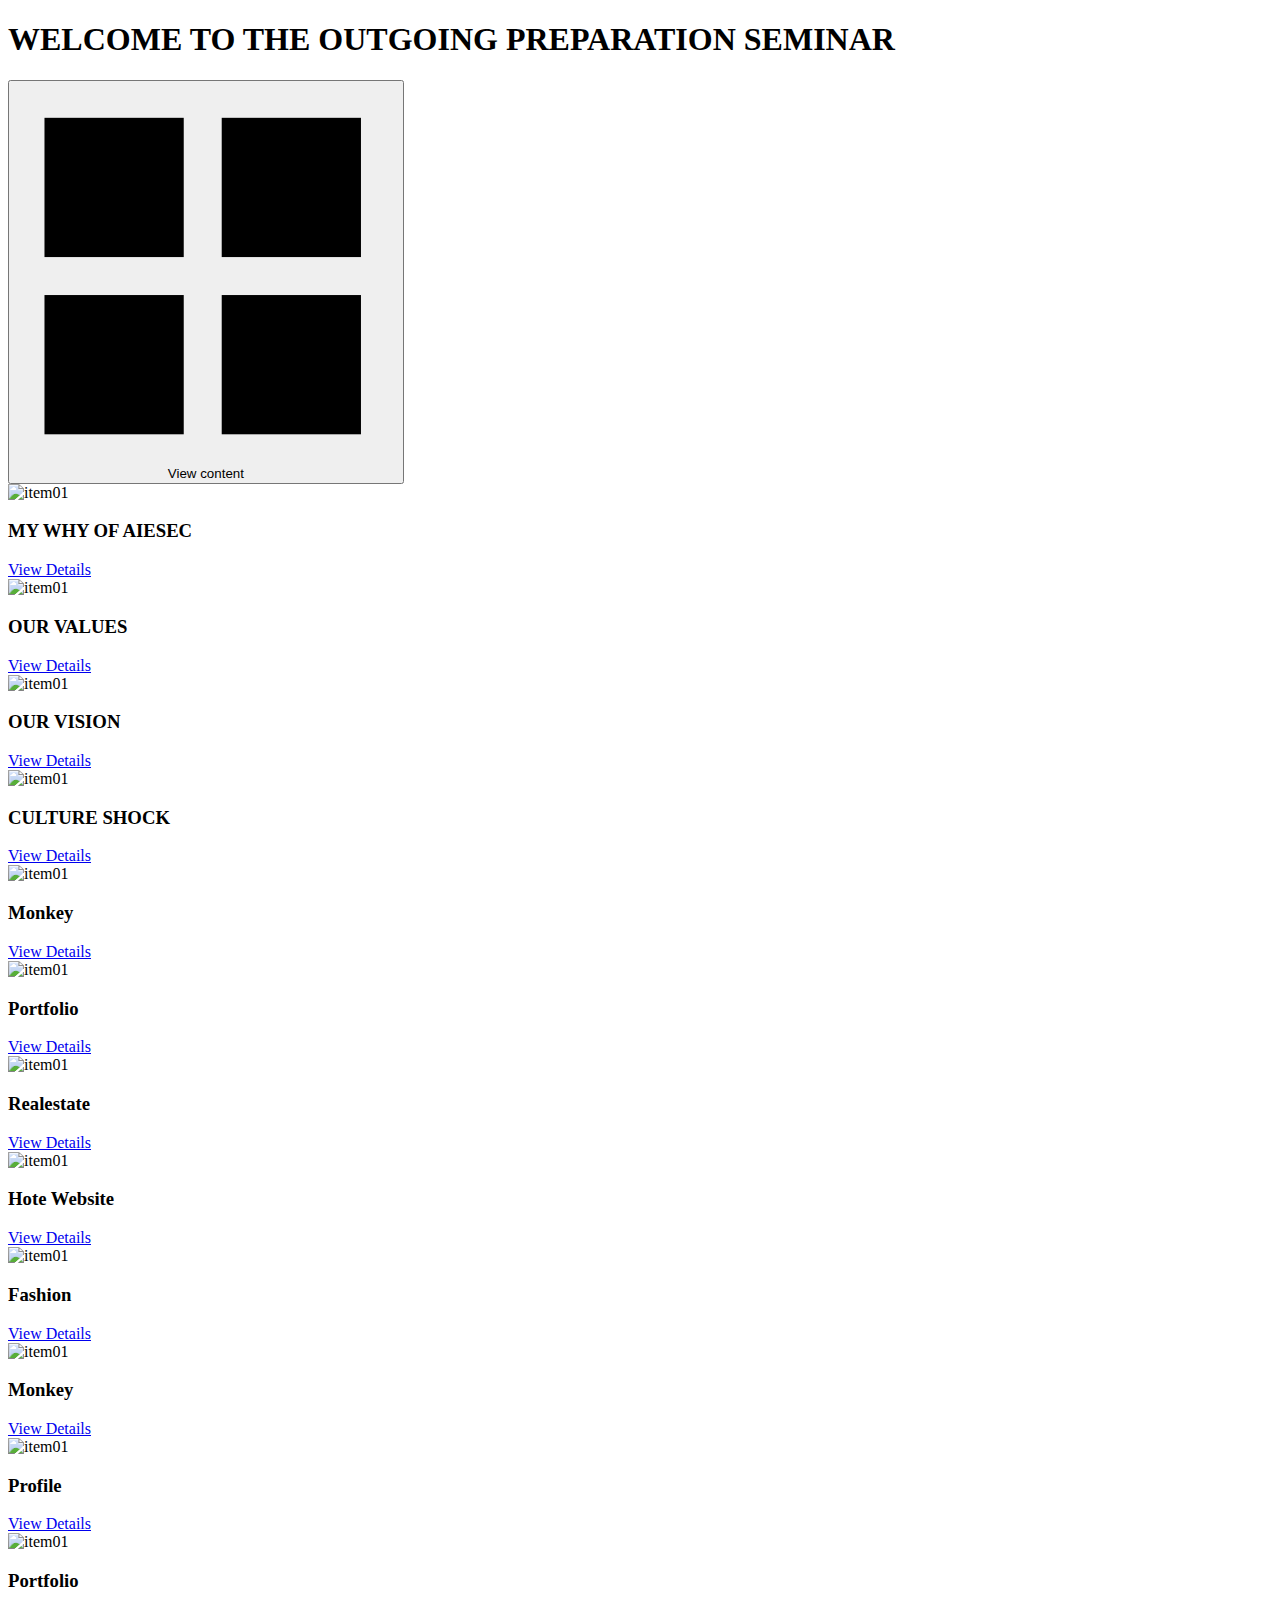
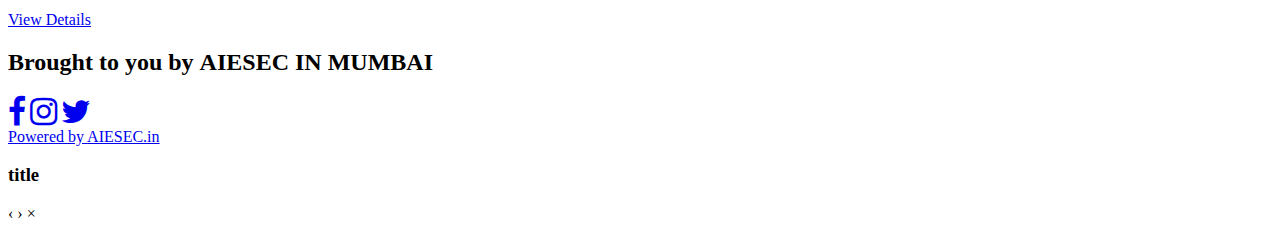
==== OPS/index.html @ 39e006db "lol" ====
<!DOCTYPE html>
<html lang="en">
<head>
<meta charset="UTF-8" />
<meta http-equiv="Content-Type" content="text/html; charset=utf-8" />
<meta name="viewport" content="width=device-width, initial-scale=1, maximum-scale=1, user-scalable=no">
<title>Outgoing Preparation Seminar</title>

<!-- Google fonts -->
<link href='http://fonts.googleapis.com/css?family=Roboto:400,300,700' rel='stylesheet' type='text/css'>


<!-- font awesome -->
<link href="http://maxcdn.bootstrapcdn.com/font-awesome/4.2.0/css/font-awesome.min.css" rel="stylesheet">

<!-- bootstrap -->
<link rel="stylesheet" href="assets/bootstrap/css/bootstrap.min.css" />

<!-- animate.css -->
<link rel="stylesheet" href="assets/animate/animate.css" />


<!-- gallery -->
<link rel="stylesheet" href="assets/gallery/blueimp-gallery.min.css">

<!-- favicon -->
<link rel="shortcut icon" href="images/favicon.png" type="image/x-icon">
<link rel="icon" href="images/favicon.png" type="image/x-icon">

<link rel="stylesheet" type="text/css" href="assets/slidingheader/layout-simple.css" />



<link rel="stylesheet" href="assets/style.css">

</head>

<body id="home">
		<div id="container">
			<header class="intro">
				<div class="intro__content">
					<h1>WELCOME TO THE OUTGOING PREPARATION SEMINAR</h1>



						<button class="trigger">
							<svg width="100%" height="100%" viewBox="0 0 60 60" preserveAspectRatio="none">
								<g class="icon icon--grid">
									<rect x="32.5" y="5.5" width="22" height="22"/>
									<rect x="4.5" y="5.5" width="22" height="22"/>
									<rect x="32.5" y="33.5" width="22" height="22"/>
									<rect x="4.5" y="33.5" width="22" height="22"/>
								</g>
								<g class="icon icon--cross">
									<line x1="4.5" y1="55.5" x2="54.953" y2="5.046"/>
									<line x1="54.953" y1="55.5" x2="4.5" y2="5.047"/>
								</g>
							</svg>
							<span>View content</span>
						</button>
				</div><!-- /intro__content -->
			</header><!-- /intro -->

			<section class="items-wrap">
			<div class="container">
				<div class="spacer">
				<div class="row">
					<div class="col-sm-4 fadeInUp wowload">
						<div class="gallery-items">
						<img class="img-responsive" src="images/portfolio/1.jpg" alt="item01"/>
						<div class="caption"><h3>MY WHY OF AIESEC</h3> <a href="images/portfolio/1.jpg" title="MY WHY" class="gallery-image btn btn-default" data-gallery>View Details</a></div>
						</div>
					</div>

					<div class="col-sm-4 fadeInUp wowload">
						<div class="gallery-items">
						<img class="img-responsive" src="images/portfolio/2.jpg" alt="item01"/>
						<div class="caption"><h3>OUR VALUES</h3> <a href="images/portfolio/2.jpg" title="LOST PASSPORT" class="gallery-image btn btn-default" data-gallery>View Details</a></div>
						</div>
					</div>

					<div class="col-sm-4 fadeInUp wowload">
						<div class="gallery-items">
						<img class="img-responsive" src="images/portfolio/3.jpg" alt="item01"/>
						<div class="caption"><h3>OUR VISION</h3> <a href="images/portfolio/3.jpg" title="DONT LIKE MY ACCOMODATION" class="gallery-image btn btn-default" data-gallery>View Details</a></div>
						</div>
					</div>


					<div class="col-sm-4 fadeInUp wowload">
						<div class="gallery-items">
						<img class="img-responsive" src="images/portfolio/5.jpg" alt="item01"/>
						<div class="caption"><h3>CULTURE SHOCK</h3> <a href="images/portfolio/5.jpg" title="Portfolio" class="gallery-image btn btn-default" data-gallery>View Details</a></div>
						</div>
					</div>

					<div class="col-sm-4 fadeInUp wowload">
						<div class="gallery-items">
						<img class="img-responsive" src="images/portfolio/4.jpg" alt="item01"/>
						<div class="caption"><h3>Monkey</h3> <a href="images/portfolio/4.jpg" title="Monkey" class="gallery-image btn btn-default" data-gallery>View Details</a></div>
						</div>
					</div>



					<div class="col-sm-4 fadeInUp wowload">
						<div class="gallery-items">
						<img class="img-responsive" src="images/portfolio/6.jpg" alt="item01"/>
						<div class="caption"><h3>Portfolio</h3> <a href="images/portfolio/6.jpg" title="Portfolio" class="gallery-image btn btn-default" data-gallery>View Details</a></div>
						</div>
					</div>

					<div class="col-sm-4 fadeInUp wowload">
						<div class="gallery-items">
						<img class="img-responsive" src="images/portfolio/7.jpg" alt="item01"/>
						<div class="caption"><h3>Realestate</h3><a href="images/portfolio/7.jpg" title="Realestate" class="gallery-image btn btn-default" data-gallery>View Details</a></div>
						</div>
					</div>

					<div class="col-sm-4 fadeInUp wowload">
						<div class="gallery-items">
						<img class="img-responsive" src="images/portfolio/8.jpg" alt="item01"/>
						<div class="caption"><h3>Hote Website</h3> <a href="images/portfolio/8.jpg" title="Hotel Gallery" class="gallery-image btn btn-default" data-gallery>View Details</a></div>
						</div>
					</div>

					<div class="col-sm-4 fadeInUp wowload">
						<div class="gallery-items">
						<img class="img-responsive" src="images/portfolio/1.jpg" alt="item01"/>
						<div class="caption"><h3>Fashion</h3> <a href="images/portfolio/1.jpg" title="Fashion" class="gallery-image btn btn-default" data-gallery>View Details</a></div>
						</div>
					</div>

					<div class="col-sm-4 fadeInUp wowload">
						<div class="gallery-items">
						<img class="img-responsive" src="images/portfolio/4.jpg" alt="item01"/>
						<div class="caption"><h3>Monkey</h3> <a href="images/portfolio/4.jpg" title="Monkey" class="gallery-image btn btn-default" data-gallery>View Details</a></div>
						</div>
					</div>

					<div class="col-sm-4 fadeInUp wowload">
						<div class="gallery-items">
						<img class="img-responsive" src="images/portfolio/5.jpg" alt="item01"/>
						<div class="caption"><h3>Profile</h3><a href="images/portfolio/5.jpg" title="Profile" class="gallery-image btn btn-default" data-gallery>View Details</a></div>
						</div>
					</div>

					<div class="col-sm-4 fadeInUp wowload">
						<div class="gallery-items">
						<img class="img-responsive" src="images/portfolio/6.jpg" alt="item01"/>
						<div class="caption"><h3>Portfolio</h3> <a href="images/portfolio/6.jpg" title="Portfolio" class="gallery-image btn btn-default" data-gallery>View Details</a></div>
						</div>
					</div>


				</div>
				</div>
			</div>
			</section>

		</div><!-- /container -->




<div class="about">
	<div class="overlay spacer text-center">
	<div class="container">
	<h2>Brought to you by <b>AIESEC IN MUMBAI </b></h2>

	<div class="wowload fadeInUp social"><a href="https://facebook.com/AIESECMUMBAI" target="_blank" ><i class="fa fa-facebook fa-2x"></i></a> <a href="#"><i class="fa fa-instagram fa-2x"></i></a> <a href="#"><i class="fa fa-twitter fa-2x"></i></a> <a href="#">

	</div>
	</div>
</div>

<div class="text-center copyright">Powered by <a href="http://aiesec.in" target="_blank" >AIESEC.in</a></div>






<!-- The Bootstrap Image Gallery lightbox, should be a child element of the document body -->
<div id="blueimp-gallery" class="blueimp-gallery blueimp-gallery-controls">
    <!-- The container for the modal slides -->
    <div class="slides"></div>
    <!-- Controls for the borderless lightbox -->
    <h3 class="title">title</h3>
    <a class="prev">‹</a>
    <a class="next">›</a>
    <a class="close">×</a>
    <!-- The modal dialog, which will be used to wrap the lightbox content -->
</div>





<!-- jquery -->
<script src="assets/jquery.js"></script>

<!-- wow script -->
<script src="/assets/wow/wow.min.js"></script>

<!-- slider -->
<script src="assets/slidingheader/classie.js"></script>


<!-- boostrap -->
<script src="assets/bootstrap/js/bootstrap.js" type="text/javascript" ></script>

<!-- jquery mobile -->
<script src="assets/mobile/touchSwipe.min.js"></script>


<!-- jquery mobile -->
<script src="/OPS/assets/respond/respond.js"></script>

<!-- gallery -->
<script src="assets/gallery/jquery.blueimp-gallery.min.js"></script>

<!-- custom script -->
<script src="assets/script.js"></script>

</body>
</html>
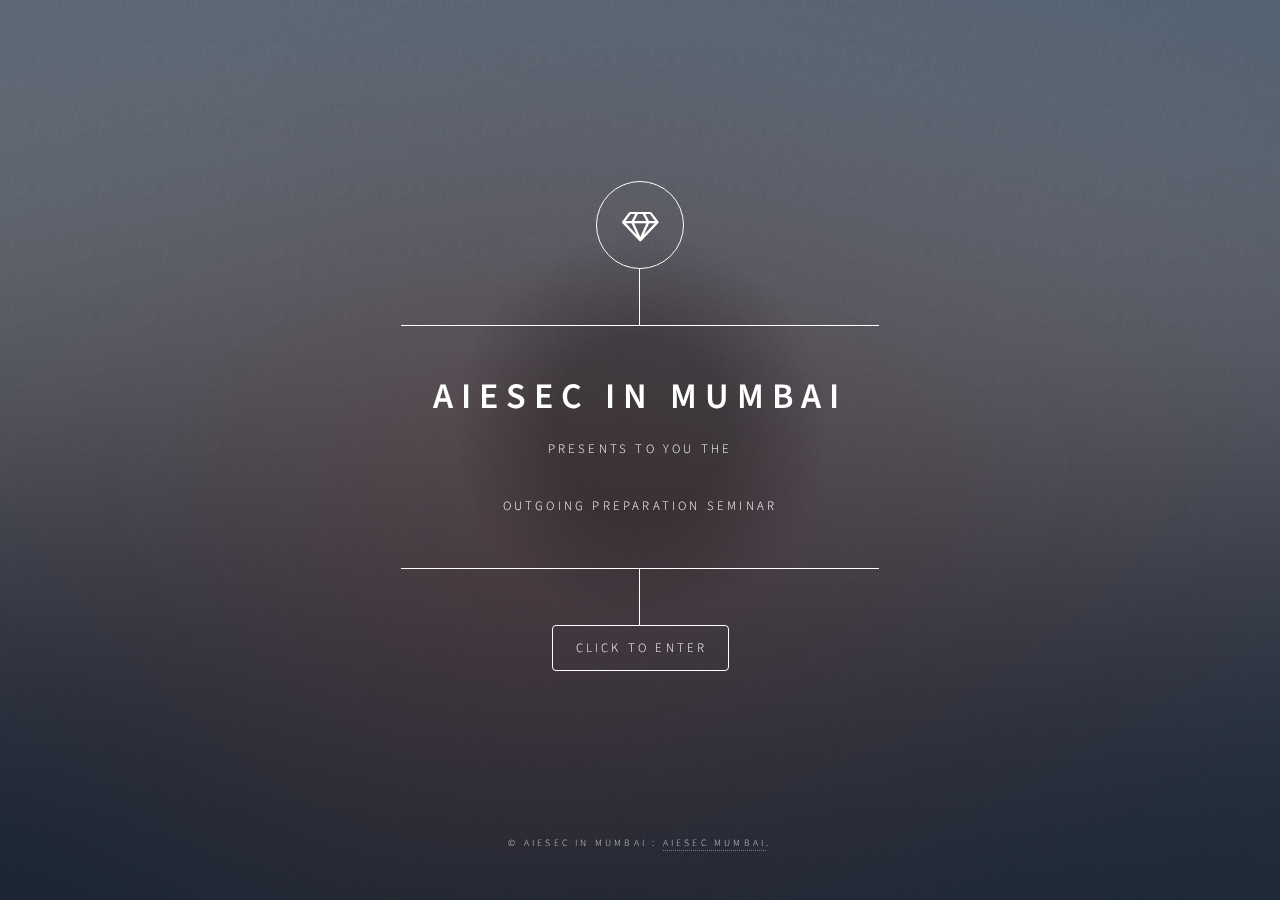
==== commit d9888bba: "lol" ====
--- a/OPS/index.html
+++ b/OPS/index.html
@@ -1,227 +1,55 @@
-<!DOCTYPE html>
-<html lang="en">
-<head>
-<meta charset="UTF-8" />
-<meta http-equiv="Content-Type" content="text/html; charset=utf-8" />
-<meta name="viewport" content="width=device-width, initial-scale=1, maximum-scale=1, user-scalable=no">
-<title>Outgoing Preparation Seminar</title>
+<!DOCTYPE HTML>
+<html>
+	<head>
+		<title>Outgoing Preparation Seminar</title>
+		<meta charset="utf-8" />
+		<meta name="viewport" content="width=device-width, initial-scale=1, user-scalable=no" />
+		<link rel="stylesheet" href="assets/css/main.css" />
+		<!--[if lte IE 9]><link rel="stylesheet" href="assets/css/ie9.css" /><![endif]-->
+		<noscript><link rel="stylesheet" href="assets/css/noscript.css" /></noscript>
+	</head>
+	<body>
 
-<!-- Google fonts -->
-<link href='http://fonts.googleapis.com/css?family=Roboto:400,300,700' rel='stylesheet' type='text/css'>
+		<!-- Wrapper -->
+			<div id="wrapper">
 
-
-<!-- font awesome -->
-<link href="http://maxcdn.bootstrapcdn.com/font-awesome/4.2.0/css/font-awesome.min.css" rel="stylesheet">
-
-<!-- bootstrap -->
-<link rel="stylesheet" href="assets/bootstrap/css/bootstrap.min.css" />
-
-<!-- animate.css -->
-<link rel="stylesheet" href="assets/animate/animate.css" />
-
-
-<!-- gallery -->
-<link rel="stylesheet" href="assets/gallery/blueimp-gallery.min.css">
-
-<!-- favicon -->
-<link rel="shortcut icon" href="images/favicon.png" type="image/x-icon">
-<link rel="icon" href="images/favicon.png" type="image/x-icon">
-
-<link rel="stylesheet" type="text/css" href="assets/slidingheader/layout-simple.css" />
+				<!-- Header -->
+					<header id="header">
+						<div class="logo">
+							<span class="icon fa-diamond"></span>
+						</div>
+						<div class="content">
+							<div class="inner">
+								<h1>AIESEC IN MUMBAI </h1>
+								<p>Presents to you the</p>
+								<p>Outgoing Preparation Seminar </p>
+							</div>
+						</div>
+						<nav>
+							<ul>
+								<li><a href="OPS/index.html">CLICK TO ENTER </a></li>
+								<!--<li><a href="#elements">Elements</a></li>-->
+							</ul>
+						</nav>
+					</header>
 
 
 
-<link rel="stylesheet" href="assets/style.css">
+				<!-- Footer -->
+					<footer id="footer">
+						<p class="copyright">&copy; AIESEC IN MUMBAI : <a href="http://facebook.com/AIESECMUMBAI" target="_blank" >AIESEC MUMBAI</a>.</p>
+					</footer>
 
-</head>
+			</div>
 
-<body id="home">
-		<div id="container">
-			<header class="intro">
-				<div class="intro__content">
-					<h1>WELCOME TO THE OUTGOING PREPARATION SEMINAR</h1>
+		<!-- BG -->
+			<div id="bg"></div>
 
+		<!-- Scripts -->
+			<script src="assets/js/jquery.min.js"></script>
+			<script src="assets/js/skel.min.js"></script>
+			<script src="assets/js/util.js"></script>
+			<script src="assets/js/main.js"></script>
 
-
-						<button class="trigger">
-							<svg width="100%" height="100%" viewBox="0 0 60 60" preserveAspectRatio="none">
-								<g class="icon icon--grid">
-									<rect x="32.5" y="5.5" width="22" height="22"/>
-									<rect x="4.5" y="5.5" width="22" height="22"/>
-									<rect x="32.5" y="33.5" width="22" height="22"/>
-									<rect x="4.5" y="33.5" width="22" height="22"/>
-								</g>
-								<g class="icon icon--cross">
-									<line x1="4.5" y1="55.5" x2="54.953" y2="5.046"/>
-									<line x1="54.953" y1="55.5" x2="4.5" y2="5.047"/>
-								</g>
-							</svg>
-							<span>View content</span>
-						</button>
-				</div><!-- /intro__content -->
-			</header><!-- /intro -->
-
-			<section class="items-wrap">
-			<div class="container">
-				<div class="spacer">
-				<div class="row">
-					<div class="col-sm-4 fadeInUp wowload">
-						<div class="gallery-items">
-						<img class="img-responsive" src="images/portfolio/1.jpg" alt="item01"/>
-						<div class="caption"><h3>MY WHY OF AIESEC</h3> <a href="images/portfolio/1.jpg" title="MY WHY" class="gallery-image btn btn-default" data-gallery>View Details</a></div>
-						</div>
-					</div>
-
-					<div class="col-sm-4 fadeInUp wowload">
-						<div class="gallery-items">
-						<img class="img-responsive" src="images/portfolio/2.jpg" alt="item01"/>
-						<div class="caption"><h3>OUR VALUES</h3> <a href="images/portfolio/2.jpg" title="LOST PASSPORT" class="gallery-image btn btn-default" data-gallery>View Details</a></div>
-						</div>
-					</div>
-
-					<div class="col-sm-4 fadeInUp wowload">
-						<div class="gallery-items">
-						<img class="img-responsive" src="images/portfolio/3.jpg" alt="item01"/>
-						<div class="caption"><h3>OUR VISION</h3> <a href="images/portfolio/3.jpg" title="DONT LIKE MY ACCOMODATION" class="gallery-image btn btn-default" data-gallery>View Details</a></div>
-						</div>
-					</div>
-
-
-					<div class="col-sm-4 fadeInUp wowload">
-						<div class="gallery-items">
-						<img class="img-responsive" src="images/portfolio/5.jpg" alt="item01"/>
-						<div class="caption"><h3>CULTURE SHOCK</h3> <a href="images/portfolio/5.jpg" title="Portfolio" class="gallery-image btn btn-default" data-gallery>View Details</a></div>
-						</div>
-					</div>
-
-					<div class="col-sm-4 fadeInUp wowload">
-						<div class="gallery-items">
-						<img class="img-responsive" src="images/portfolio/4.jpg" alt="item01"/>
-						<div class="caption"><h3>Monkey</h3> <a href="images/portfolio/4.jpg" title="Monkey" class="gallery-image btn btn-default" data-gallery>View Details</a></div>
-						</div>
-					</div>
-
-
-
-					<div class="col-sm-4 fadeInUp wowload">
-						<div class="gallery-items">
-						<img class="img-responsive" src="images/portfolio/6.jpg" alt="item01"/>
-						<div class="caption"><h3>Portfolio</h3> <a href="images/portfolio/6.jpg" title="Portfolio" class="gallery-image btn btn-default" data-gallery>View Details</a></div>
-						</div>
-					</div>
-
-					<div class="col-sm-4 fadeInUp wowload">
-						<div class="gallery-items">
-						<img class="img-responsive" src="images/portfolio/7.jpg" alt="item01"/>
-						<div class="caption"><h3>Realestate</h3><a href="images/portfolio/7.jpg" title="Realestate" class="gallery-image btn btn-default" data-gallery>View Details</a></div>
-						</div>
-					</div>
-
-					<div class="col-sm-4 fadeInUp wowload">
-						<div class="gallery-items">
-						<img class="img-responsive" src="images/portfolio/8.jpg" alt="item01"/>
-						<div class="caption"><h3>Hote Website</h3> <a href="images/portfolio/8.jpg" title="Hotel Gallery" class="gallery-image btn btn-default" data-gallery>View Details</a></div>
-						</div>
-					</div>
-
-					<div class="col-sm-4 fadeInUp wowload">
-						<div class="gallery-items">
-						<img class="img-responsive" src="images/portfolio/1.jpg" alt="item01"/>
-						<div class="caption"><h3>Fashion</h3> <a href="images/portfolio/1.jpg" title="Fashion" class="gallery-image btn btn-default" data-gallery>View Details</a></div>
-						</div>
-					</div>
-
-					<div class="col-sm-4 fadeInUp wowload">
-						<div class="gallery-items">
-						<img class="img-responsive" src="images/portfolio/4.jpg" alt="item01"/>
-						<div class="caption"><h3>Monkey</h3> <a href="images/portfolio/4.jpg" title="Monkey" class="gallery-image btn btn-default" data-gallery>View Details</a></div>
-						</div>
-					</div>
-
-					<div class="col-sm-4 fadeInUp wowload">
-						<div class="gallery-items">
-						<img class="img-responsive" src="images/portfolio/5.jpg" alt="item01"/>
-						<div class="caption"><h3>Profile</h3><a href="images/portfolio/5.jpg" title="Profile" class="gallery-image btn btn-default" data-gallery>View Details</a></div>
-						</div>
-					</div>
-
-					<div class="col-sm-4 fadeInUp wowload">
-						<div class="gallery-items">
-						<img class="img-responsive" src="images/portfolio/6.jpg" alt="item01"/>
-						<div class="caption"><h3>Portfolio</h3> <a href="images/portfolio/6.jpg" title="Portfolio" class="gallery-image btn btn-default" data-gallery>View Details</a></div>
-						</div>
-					</div>
-
-
-				</div>
-				</div>
-			</div>
-			</section>
-
-		</div><!-- /container -->
-
-
-
-
-<div class="about">
-	<div class="overlay spacer text-center">
-	<div class="container">
-	<h2>Brought to you by <b>AIESEC IN MUMBAI </b></h2>
-
-	<div class="wowload fadeInUp social"><a href="https://facebook.com/AIESECMUMBAI" target="_blank" ><i class="fa fa-facebook fa-2x"></i></a> <a href="#"><i class="fa fa-instagram fa-2x"></i></a> <a href="#"><i class="fa fa-twitter fa-2x"></i></a> <a href="#">
-
-	</div>
-	</div>
-</div>
-
-<div class="text-center copyright">Powered by <a href="http://aiesec.in" target="_blank" >AIESEC.in</a></div>
-
-
-
-
-
-
-<!-- The Bootstrap Image Gallery lightbox, should be a child element of the document body -->
-<div id="blueimp-gallery" class="blueimp-gallery blueimp-gallery-controls">
-    <!-- The container for the modal slides -->
-    <div class="slides"></div>
-    <!-- Controls for the borderless lightbox -->
-    <h3 class="title">title</h3>
-    <a class="prev">‹</a>
-    <a class="next">›</a>
-    <a class="close">×</a>
-    <!-- The modal dialog, which will be used to wrap the lightbox content -->
-</div>
-
-
-
-
-
-<!-- jquery -->
-<script src="assets/jquery.js"></script>
-
-<!-- wow script -->
-<script src="/assets/wow/wow.min.js"></script>
-
-<!-- slider -->
-<script src="assets/slidingheader/classie.js"></script>
-
-
-<!-- boostrap -->
-<script src="assets/bootstrap/js/bootstrap.js" type="text/javascript" ></script>
-
-<!-- jquery mobile -->
-<script src="assets/mobile/touchSwipe.min.js"></script>
-
-
-<!-- jquery mobile -->
-<script src="/OPS/assets/respond/respond.js"></script>
-
-<!-- gallery -->
-<script src="assets/gallery/jquery.blueimp-gallery.min.js"></script>
-
-<!-- custom script -->
-<script src="assets/script.js"></script>
-
-</body>
+	</body>
 </html>
--- a/OPS/assets/css/main.css
+++ b/OPS/assets/css/main.css
@@ -0,0 +1,1594 @@
+@import url(font-awesome.min.css);
+@import url("https://fonts.googleapis.com/css?family=Source+Sans+Pro:300italic,600italic,300,600");
+
+/*
+	Dimension by HTML5 UP
+	html5up.net | @ajlkn
+	Free for personal and commercial use under the CCA 3.0 license (html5up.net/license)
+*/
+
+/* Reset */
+
+	html, body, div, span, applet, object, iframe, h1, h2, h3, h4, h5, h6, p, blockquote, pre, a, abbr, acronym, address, big, cite, code, del, dfn, em, img, ins, kbd, q, s, samp, small, strike, strong, sub, sup, tt, var, b, u, i, center, dl, dt, dd, ol, ul, li, fieldset, form, label, legend, table, caption, tbody, tfoot, thead, tr, th, td, article, aside, canvas, details, embed, figure, figcaption, footer, header, hgroup, menu, nav, output, ruby, section, summary, time, mark, audio, video {
+		margin: 0;
+		padding: 0;
+		border: 0;
+		font-size: 100%;
+		font: inherit;
+		vertical-align: baseline;
+	}
+
+	article, aside, details, figcaption, figure, footer, header, hgroup, menu, nav, section {
+		display: block;
+	}
+
+	body {
+		line-height: 1;
+	}
+
+	ol, ul {
+		list-style: none;
+	}
+
+	blockquote, q {
+		quotes: none;
+	}
+
+	blockquote:before, blockquote:after, q:before, q:after {
+		content: '';
+		content: none;
+	}
+
+	table {
+		border-collapse: collapse;
+		border-spacing: 0;
+	}
+
+	body {
+		-webkit-text-size-adjust: none;
+	}
+
+/* Box Model */
+
+	*, *:before, *:after {
+		-moz-box-sizing: border-box;
+		-webkit-box-sizing: border-box;
+		box-sizing: border-box;
+	}
+
+/* Basic */
+
+	@-ms-viewport {
+		width: device-width;
+	}
+
+	@media screen and (max-width: 480px) {
+
+		html, body {
+			min-width: 320px;
+		}
+
+	}
+
+	body {
+		background: #1b1f22;
+	}
+
+		body.is-loading *, body.is-loading *:before, body.is-loading *:after, body.is-switching *, body.is-switching *:before, body.is-switching *:after {
+			-moz-animation: none !important;
+			-webkit-animation: none !important;
+			-ms-animation: none !important;
+			animation: none !important;
+			-moz-transition: none !important;
+			-webkit-transition: none !important;
+			-ms-transition: none !important;
+			transition: none !important;
+			-moz-transition-delay: none !important;
+			-webkit-transition-delay: none !important;
+			-ms-transition-delay: none !important;
+			transition-delay: none !important;
+		}
+
+/* Type */
+
+	html {
+		font-size: 16pt;
+	}
+
+		@media screen and (max-width: 1680px) {
+
+			html {
+				font-size: 12pt;
+			}
+
+		}
+
+		@media screen and (max-width: 736px) {
+
+			html {
+				font-size: 11pt;
+			}
+
+		}
+
+		@media screen and (max-width: 360px) {
+
+			html {
+				font-size: 10pt;
+			}
+
+		}
+
+	body, input, select, textarea {
+		color: #ffffff;
+		font-family: "Source Sans Pro", sans-serif;
+		font-weight: 300;
+		font-size: 1rem;
+		line-height: 1.65;
+	}
+
+	a {
+		-moz-transition: color 0.2s ease-in-out, background-color 0.2s ease-in-out, border-bottom-color 0.2s ease-in-out;
+		-webkit-transition: color 0.2s ease-in-out, background-color 0.2s ease-in-out, border-bottom-color 0.2s ease-in-out;
+		-ms-transition: color 0.2s ease-in-out, background-color 0.2s ease-in-out, border-bottom-color 0.2s ease-in-out;
+		transition: color 0.2s ease-in-out, background-color 0.2s ease-in-out, border-bottom-color 0.2s ease-in-out;
+		border-bottom: dotted 1px rgba(255, 255, 255, 0.5);
+		text-decoration: none;
+		color: inherit;
+	}
+
+		a:hover {
+			border-bottom-color: transparent;
+		}
+
+	strong, b {
+		color: #ffffff;
+		font-weight: 600;
+	}
+
+	em, i {
+		font-style: italic;
+	}
+
+	p {
+		margin: 0 0 2rem 0;
+	}
+
+	h1, h2, h3, h4, h5, h6 {
+		color: #ffffff;
+		font-weight: 600;
+		line-height: 1.5;
+		margin: 0 0 1rem 0;
+		text-transform: uppercase;
+		letter-spacing: 0.2rem;
+	}
+
+		h1 a, h2 a, h3 a, h4 a, h5 a, h6 a {
+			color: inherit;
+			text-decoration: none;
+		}
+
+		h1.major, h2.major, h3.major, h4.major, h5.major, h6.major {
+			border-bottom: solid 1px #ffffff;
+			width: -moz-max-content;
+			width: -webkit-max-content;
+			width: -ms-max-content;
+			width: max-content;
+			padding-bottom: 0.5rem;
+			margin: 0 0 2rem 0;
+		}
+
+	h1 {
+		font-size: 2.25rem;
+		line-height: 1.3;
+		letter-spacing: 0.5rem;
+	}
+
+	h2 {
+		font-size: 1.5rem;
+		line-height: 1.4;
+		letter-spacing: 0.5rem;
+	}
+
+	h3 {
+		font-size: 1rem;
+	}
+
+	h4 {
+		font-size: 0.8rem;
+	}
+
+	h5 {
+		font-size: 0.7rem;
+	}
+
+	h6 {
+		font-size: 0.6rem;
+	}
+
+	@media screen and (max-width: 736px) {
+
+		h1 {
+			font-size: 1.75rem;
+			line-height: 1.4;
+		}
+
+		h2 {
+			font-size: 1.25em;
+			line-height: 1.5;
+		}
+
+	}
+
+	sub {
+		font-size: 0.8rem;
+		position: relative;
+		top: 0.5rem;
+	}
+
+	sup {
+		font-size: 0.8rem;
+		position: relative;
+		top: -0.5rem;
+	}
+
+	blockquote {
+		border-left: solid 4px #ffffff;
+		font-style: italic;
+		margin: 0 0 2rem 0;
+		padding: 0.5rem 0 0.5rem 2rem;
+	}
+
+	code {
+		background: rgba(255, 255, 255, 0.075);
+		border-radius: 4px;
+		font-family: "Courier New", monospace;
+		font-size: 0.9rem;
+		margin: 0 0.25rem;
+		padding: 0.25rem 0.65rem;
+	}
+
+	pre {
+		-webkit-overflow-scrolling: touch;
+		font-family: "Courier New", monospace;
+		font-size: 0.9rem;
+		margin: 0 0 2rem 0;
+	}
+
+		pre code {
+			display: block;
+			line-height: 1.75;
+			padding: 1rem 1.5rem;
+			overflow-x: auto;
+		}
+
+	hr {
+		border: 0;
+		border-bottom: solid 1px #ffffff;
+		margin: 2.75rem 0;
+	}
+
+	.align-left {
+		text-align: left;
+	}
+
+	.align-center {
+		text-align: center;
+	}
+
+	.align-right {
+		text-align: right;
+	}
+
+/* Form */
+
+	form {
+		margin: 0 0 2.5rem 0;
+	}
+
+		form .field {
+			margin: 0 0 1.5rem 0;
+		}
+
+			form .field.half {
+				width: 50%;
+				float: left;
+				padding: 0 0 0 0.75rem;
+			}
+
+				form .field.half.first {
+					padding: 0 0.75rem 0 0;
+				}
+
+		form > .actions {
+			margin: 1.875rem 0 0 0 !important;
+		}
+
+		@media screen and (max-width: 736px) {
+
+			form .field {
+				margin: 0 0 1.125rem 0;
+			}
+
+				form .field.half {
+					padding: 0 0 0 0.5625rem;
+				}
+
+					form .field.half.first {
+						padding: 0 0.5625rem 0 0;
+					}
+
+			form > .actions {
+				margin: 1.5rem 0 0 0 !important;
+			}
+
+		}
+
+		@media screen and (max-width: 480px) {
+
+			form .field.half {
+				width: 100%;
+				float: none;
+				padding: 0;
+			}
+
+				form .field.half.first {
+					padding: 0;
+				}
+
+		}
+
+	label {
+		color: #ffffff;
+		display: block;
+		font-size: 0.8rem;
+		font-weight: 300;
+		letter-spacing: 0.2rem;
+		line-height: 1.5;
+		margin: 0 0 1rem 0;
+		text-transform: uppercase;
+	}
+
+	input[type="text"],
+	input[type="password"],
+	input[type="email"],
+	input[type="tel"],
+	select,
+	textarea {
+		-moz-appearance: none;
+		-webkit-appearance: none;
+		-ms-appearance: none;
+		appearance: none;
+		-moz-transition: border-color 0.2s ease-in-out, box-shadow 0.2s ease-in-out, background-color 0.2s ease-in-out;
+		-webkit-transition: border-color 0.2s ease-in-out, box-shadow 0.2s ease-in-out, background-color 0.2s ease-in-out;
+		-ms-transition: border-color 0.2s ease-in-out, box-shadow 0.2s ease-in-out, background-color 0.2s ease-in-out;
+		transition: border-color 0.2s ease-in-out, box-shadow 0.2s ease-in-out, background-color 0.2s ease-in-out;
+		background: transparent;
+		border-radius: 4px;
+		border: solid 1px #ffffff;
+		color: inherit;
+		display: block;
+		outline: 0;
+		padding: 0 1rem;
+		text-decoration: none;
+		width: 100%;
+	}
+
+		input[type="text"]:invalid,
+		input[type="password"]:invalid,
+		input[type="email"]:invalid,
+		input[type="tel"]:invalid,
+		select:invalid,
+		textarea:invalid {
+			box-shadow: none;
+		}
+
+		input[type="text"]:focus,
+		input[type="password"]:focus,
+		input[type="email"]:focus,
+		input[type="tel"]:focus,
+		select:focus,
+		textarea:focus {
+			background: rgba(255, 255, 255, 0.075);
+			border-color: #ffffff;
+			box-shadow: 0 0 0 1px #ffffff;
+		}
+
+	select option {
+		background: #1b1f22;
+		color: #ffffff;
+	}
+
+	.select-wrapper {
+		text-decoration: none;
+		display: block;
+		position: relative;
+	}
+
+		.select-wrapper:before {
+			-moz-osx-font-smoothing: grayscale;
+			-webkit-font-smoothing: antialiased;
+			font-family: FontAwesome;
+			font-style: normal;
+			font-weight: normal;
+			text-transform: none !important;
+		}
+
+		.select-wrapper:before {
+			color: #ffffff;
+			content: '\f107';
+			display: block;
+			height: 2.75rem;
+			line-height: calc(2.75rem + 0em);
+			pointer-events: none;
+			position: absolute;
+			right: 0;
+			text-align: center;
+			top: 0;
+			width: 2.75rem;
+		}
+
+		.select-wrapper select::-ms-expand {
+			display: none;
+		}
+
+	input[type="text"],
+	input[type="password"],
+	input[type="email"],
+	select {
+		height: 2.75rem;
+	}
+
+	textarea {
+		padding: 0.75rem 1rem;
+	}
+
+	input[type="checkbox"],
+	input[type="radio"] {
+		-moz-appearance: none;
+		-webkit-appearance: none;
+		-ms-appearance: none;
+		appearance: none;
+		display: block;
+		float: left;
+		margin-right: -2rem;
+		opacity: 0;
+		width: 1rem;
+		z-index: -1;
+	}
+
+		input[type="checkbox"] + label,
+		input[type="radio"] + label {
+			text-decoration: none;
+			-moz-user-select: none;
+			-webkit-user-select: none;
+			-ms-user-select: none;
+			user-select: none;
+			color: #ffffff;
+			cursor: pointer;
+			display: inline-block;
+			font-size: 0.8rem;
+			font-weight: 300;
+			margin: 0 0 0.5rem 0;
+			padding-left: 2.65rem;
+			padding-right: 0.75rem;
+			position: relative;
+		}
+
+			input[type="checkbox"] + label:before,
+			input[type="radio"] + label:before {
+				-moz-osx-font-smoothing: grayscale;
+				-webkit-font-smoothing: antialiased;
+				font-family: FontAwesome;
+				font-style: normal;
+				font-weight: normal;
+				text-transform: none !important;
+			}
+
+			input[type="checkbox"] + label:before,
+			input[type="radio"] + label:before {
+				-moz-transition: border-color 0.2s ease-in-out, box-shadow 0.2s ease-in-out, background-color 0.2s ease-in-out;
+				-webkit-transition: border-color 0.2s ease-in-out, box-shadow 0.2s ease-in-out, background-color 0.2s ease-in-out;
+				-ms-transition: border-color 0.2s ease-in-out, box-shadow 0.2s ease-in-out, background-color 0.2s ease-in-out;
+				transition: border-color 0.2s ease-in-out, box-shadow 0.2s ease-in-out, background-color 0.2s ease-in-out;
+				border-radius: 4px;
+				border: solid 1px #ffffff;
+				content: '';
+				display: inline-block;
+				height: 1.65rem;
+				left: 0;
+				line-height: calc(1.58125rem + 0em);
+				position: absolute;
+				text-align: center;
+				top: -0.125rem;
+				width: 1.65rem;
+			}
+
+		input[type="checkbox"]:checked + label:before,
+		input[type="radio"]:checked + label:before {
+			background: #ffffff !important;
+			border-color: #ffffff !important;
+			color: #1b1f22;
+			content: '\f00c';
+		}
+
+		input[type="checkbox"]:focus + label:before,
+		input[type="radio"]:focus + label:before {
+			background: rgba(255, 255, 255, 0.075);
+			border-color: #ffffff;
+			box-shadow: 0 0 0 1px #ffffff;
+		}
+
+	input[type="checkbox"] + label:before {
+		border-radius: 4px;
+	}
+
+	input[type="radio"] + label:before {
+		border-radius: 100%;
+	}
+
+	::-webkit-input-placeholder {
+		color: rgba(255, 255, 255, 0.5) !important;
+		opacity: 1.0;
+	}
+
+	:-moz-placeholder {
+		color: rgba(255, 255, 255, 0.5) !important;
+		opacity: 1.0;
+	}
+
+	::-moz-placeholder {
+		color: rgba(255, 255, 255, 0.5) !important;
+		opacity: 1.0;
+	}
+
+	:-ms-input-placeholder {
+		color: rgba(255, 255, 255, 0.5) !important;
+		opacity: 1.0;
+	}
+
+	.formerize-placeholder {
+		color: rgba(255, 255, 255, 0.5) !important;
+		opacity: 1.0;
+	}
+
+/* Box */
+
+	.box {
+		border-radius: 4px;
+		border: solid 1px #ffffff;
+		margin-bottom: 2rem;
+		padding: 1.5em;
+	}
+
+		.box > :last-child,
+		.box > :last-child > :last-child,
+		.box > :last-child > :last-child > :last-child {
+			margin-bottom: 0;
+		}
+
+		.box.alt {
+			border: 0;
+			border-radius: 0;
+			padding: 0;
+		}
+
+/* Icon */
+
+	.icon {
+		text-decoration: none;
+		border-bottom: none;
+		position: relative;
+	}
+
+		.icon:before {
+			-moz-osx-font-smoothing: grayscale;
+			-webkit-font-smoothing: antialiased;
+			font-family: FontAwesome;
+			font-style: normal;
+			font-weight: normal;
+			text-transform: none !important;
+		}
+
+		.icon > .label {
+			display: none;
+		}
+
+/* Image */
+
+	.image {
+		border-radius: 4px;
+		border: 0;
+		display: inline-block;
+		position: relative;
+	}
+
+		.image:before {
+			-moz-pointer-events: none;
+			-webkit-pointer-events: none;
+			-ms-pointer-events: none;
+			pointer-events: none;
+			background-image: url("../../images/overlay.png");
+			background-color: rgba(19, 21, 25, 0.5);
+			border-radius: 4px;
+			content: '';
+			display: block;
+			height: 100%;
+			left: 0;
+			opacity: 0.5;
+			position: absolute;
+			top: 0;
+			width: 100%;
+		}
+
+		.image img {
+			border-radius: 4px;
+			display: block;
+		}
+
+		.image.left, .image.right {
+			max-width: 40%;
+		}
+
+			.image.left img, .image.right img {
+				width: 100%;
+			}
+
+		.image.left {
+			float: left;
+			padding: 0 1.5em 1em 0;
+			top: 0.25em;
+		}
+
+		.image.right {
+			float: right;
+			padding: 0 0 1em 1.5em;
+			top: 0.25em;
+		}
+
+		.image.fit {
+			display: block;
+			margin: 0 0 2rem 0;
+			width: 100%;
+		}
+
+			.image.fit img {
+				width: 100%;
+			}
+
+		.image.main {
+			display: block;
+			margin: 2.5rem 0;
+			width: 100%;
+		}
+
+			.image.main img {
+				width: 100%;
+			}
+
+		@media screen and (max-width: 736px) {
+
+			.image.main {
+				margin: 2rem 0;
+			}
+
+		}
+
+		@media screen and (max-width: 480px) {
+
+			.image.main {
+				margin: 1.5rem 0;
+			}
+
+		}
+
+/* List */
+
+	ol {
+		list-style: decimal;
+		margin: 0 0 2rem 0;
+		padding-left: 1.25em;
+	}
+
+		ol li {
+			padding-left: 0.25em;
+		}
+
+	ul {
+		list-style: disc;
+		margin: 0 0 2rem 0;
+		padding-left: 1em;
+	}
+
+		ul li {
+			padding-left: 0.5em;
+		}
+
+		ul.alt {
+			list-style: none;
+			padding-left: 0;
+		}
+
+			ul.alt li {
+				border-top: solid 1px #ffffff;
+				padding: 0.5em 0;
+			}
+
+				ul.alt li:first-child {
+					border-top: 0;
+					padding-top: 0;
+				}
+
+		ul.icons {
+			cursor: default;
+			list-style: none;
+			padding-left: 0;
+		}
+
+			ul.icons li {
+				display: inline-block;
+				padding: 0 0.75em 0 0;
+			}
+
+				ul.icons li:last-child {
+					padding-right: 0;
+				}
+
+				ul.icons li a {
+					border-radius: 100%;
+					box-shadow: inset 0 0 0 1px #ffffff;
+					display: inline-block;
+					height: 2.25rem;
+					line-height: 2.25rem;
+					text-align: center;
+					width: 2.25rem;
+				}
+
+					ul.icons li a:hover {
+						background-color: rgba(255, 255, 255, 0.075);
+					}
+
+					ul.icons li a:active {
+						background-color: rgba(255, 255, 255, 0.175);
+					}
+
+		ul.actions {
+			cursor: default;
+			list-style: none;
+			padding-left: 0;
+		}
+
+			ul.actions li {
+				display: inline-block;
+				padding: 0 1rem 0 0;
+				vertical-align: middle;
+			}
+
+				ul.actions li:last-child {
+					padding-right: 0;
+				}
+
+			ul.actions.small li {
+				padding: 0 0.5rem 0 0;
+			}
+
+			ul.actions.vertical li {
+				display: block;
+				padding: 1rem 0 0 0;
+			}
+
+				ul.actions.vertical li:first-child {
+					padding-top: 0;
+				}
+
+				ul.actions.vertical li > * {
+					margin-bottom: 0;
+				}
+
+			ul.actions.vertical.small li {
+				padding: 0.5rem 0 0 0;
+			}
+
+				ul.actions.vertical.small li:first-child {
+					padding-top: 0;
+				}
+
+			ul.actions.fit {
+				display: table;
+				margin-left: -1rem;
+				padding: 0;
+				table-layout: fixed;
+				width: calc(100% + 1rem);
+			}
+
+				ul.actions.fit li {
+					display: table-cell;
+					padding: 0 0 0 1rem;
+				}
+
+					ul.actions.fit li > * {
+						margin-bottom: 0;
+					}
+
+				ul.actions.fit.small {
+					margin-left: -0.5rem;
+					width: calc(100% + 0.5rem);
+				}
+
+					ul.actions.fit.small li {
+						padding: 0 0 0 0.5rem;
+					}
+
+			@media screen and (max-width: 480px) {
+
+				ul.actions {
+					margin: 0 0 2rem 0;
+				}
+
+					ul.actions li {
+						padding: 1rem 0 0 0;
+						display: block;
+						text-align: center;
+						width: 100%;
+					}
+
+						ul.actions li:first-child {
+							padding-top: 0;
+						}
+
+						ul.actions li > * {
+							width: 100%;
+							margin: 0 !important;
+						}
+
+							ul.actions li > *.icon:before {
+								margin-left: -2em;
+							}
+
+					ul.actions.small li {
+						padding: 0.5rem 0 0 0;
+					}
+
+						ul.actions.small li:first-child {
+							padding-top: 0;
+						}
+
+			}
+
+	dl {
+		margin: 0 0 2rem 0;
+	}
+
+		dl dt {
+			display: block;
+			font-weight: 600;
+			margin: 0 0 1rem 0;
+		}
+
+		dl dd {
+			margin-left: 2rem;
+		}
+
+/* Table */
+
+	.table-wrapper {
+		-webkit-overflow-scrolling: touch;
+		overflow-x: auto;
+	}
+
+	table {
+		margin: 0 0 2rem 0;
+		width: 100%;
+	}
+
+		table tbody tr {
+			border: solid 1px #ffffff;
+			border-left: 0;
+			border-right: 0;
+		}
+
+			table tbody tr:nth-child(2n + 1) {
+				background-color: rgba(255, 255, 255, 0.075);
+			}
+
+		table td {
+			padding: 0.75em 0.75em;
+		}
+
+		table th {
+			color: #ffffff;
+			font-size: 0.9em;
+			font-weight: 600;
+			padding: 0 0.75em 0.75em 0.75em;
+			text-align: left;
+		}
+
+		table thead {
+			border-bottom: solid 2px #ffffff;
+		}
+
+		table tfoot {
+			border-top: solid 2px #ffffff;
+		}
+
+		table.alt {
+			border-collapse: separate;
+		}
+
+			table.alt tbody tr td {
+				border: solid 1px #ffffff;
+				border-left-width: 0;
+				border-top-width: 0;
+			}
+
+				table.alt tbody tr td:first-child {
+					border-left-width: 1px;
+				}
+
+			table.alt tbody tr:first-child td {
+				border-top-width: 1px;
+			}
+
+			table.alt thead {
+				border-bottom: 0;
+			}
+
+			table.alt tfoot {
+				border-top: 0;
+			}
+
+/* Button */
+
+	input[type="submit"],
+	input[type="reset"],
+	input[type="button"],
+	button,
+	.button {
+		-moz-appearance: none;
+		-webkit-appearance: none;
+		-ms-appearance: none;
+		appearance: none;
+		-moz-transition: background-color 0.2s ease-in-out, color 0.2s ease-in-out;
+		-webkit-transition: background-color 0.2s ease-in-out, color 0.2s ease-in-out;
+		-ms-transition: background-color 0.2s ease-in-out, color 0.2s ease-in-out;
+		transition: background-color 0.2s ease-in-out, color 0.2s ease-in-out;
+		background-color: transparent;
+		border-radius: 4px;
+		border: 0;
+		box-shadow: inset 0 0 0 1px #ffffff;
+		color: #ffffff !important;
+		cursor: pointer;
+		display: inline-block;
+		font-size: 0.8rem;
+		font-weight: 300;
+		height: 2.75rem;
+		letter-spacing: 0.2rem;
+		line-height: 2.75rem;
+		outline: 0;
+		padding: 0 1.25rem 0 1.35rem;
+		text-align: center;
+		text-decoration: none;
+		text-transform: uppercase;
+		white-space: nowrap;
+	}
+
+		input[type="submit"]:hover,
+		input[type="reset"]:hover,
+		input[type="button"]:hover,
+		button:hover,
+		.button:hover {
+			background-color: rgba(255, 255, 255, 0.075);
+		}
+
+		input[type="submit"]:active,
+		input[type="reset"]:active,
+		input[type="button"]:active,
+		button:active,
+		.button:active {
+			background-color: rgba(255, 255, 255, 0.175);
+		}
+
+		input[type="submit"].icon:before,
+		input[type="reset"].icon:before,
+		input[type="button"].icon:before,
+		button.icon:before,
+		.button.icon:before {
+			margin-right: 0.5em;
+		}
+
+		input[type="submit"].fit,
+		input[type="reset"].fit,
+		input[type="button"].fit,
+		button.fit,
+		.button.fit {
+			display: block;
+			margin: 0 0 1rem 0;
+			width: 100%;
+		}
+
+		input[type="submit"].special,
+		input[type="reset"].special,
+		input[type="button"].special,
+		button.special,
+		.button.special {
+			background-color: #ffffff;
+			color: #1b1f22 !important;
+			font-weight: 600;
+		}
+
+		input[type="submit"].disabled, input[type="submit"]:disabled,
+		input[type="reset"].disabled,
+		input[type="reset"]:disabled,
+		input[type="button"].disabled,
+		input[type="button"]:disabled,
+		button.disabled,
+		button:disabled,
+		.button.disabled,
+		.button:disabled {
+			-moz-pointer-events: none;
+			-webkit-pointer-events: none;
+			-ms-pointer-events: none;
+			pointer-events: none;
+			cursor: default;
+			opacity: 0.25;
+		}
+
+	input[type="submit"],
+	input[type="reset"],
+	input[type="button"],
+	button {
+		line-height: calc(2.75rem - 2px);
+	}
+
+/* BG */
+
+	#bg {
+		-moz-transform: scale(1.0);
+		-webkit-transform: scale(1.0);
+		-ms-transform: scale(1.0);
+		transform: scale(1.0);
+		-webkit-backface-visibility: hidden;
+		position: fixed;
+		top: 0;
+		left: 0;
+		width: 100%;
+		height: 100vh;
+		z-index: 1;
+	}
+
+		#bg:before, #bg:after {
+			content: '';
+			display: block;
+			position: absolute;
+			top: 0;
+			left: 0;
+			width: 100%;
+			height: 100%;
+		}
+
+		#bg:before {
+			-moz-transition: background-color 2.5s ease-in-out;
+			-webkit-transition: background-color 2.5s ease-in-out;
+			-ms-transition: background-color 2.5s ease-in-out;
+			transition: background-color 2.5s ease-in-out;
+			-moz-transition-delay: 0.75s;
+			-webkit-transition-delay: 0.75s;
+			-ms-transition-delay: 0.75s;
+			transition-delay: 0.75s;
+			background-image: linear-gradient(to top, rgba(19, 21, 25, 0.5), rgba(19, 21, 25, 0.5)), url("../../images/overlay.png");
+			background-size: auto, 256px 256px;
+			background-position: center, center;
+			background-repeat: no-repeat, repeat;
+			z-index: 2;
+		}
+
+		#bg:after {
+			-moz-transform: scale(1.125);
+			-webkit-transform: scale(1.125);
+			-ms-transform: scale(1.125);
+			transform: scale(1.125);
+			-moz-transition: -moz-transform 0.325s ease-in-out, -moz-filter 0.325s ease-in-out;
+			-webkit-transition: -webkit-transform 0.325s ease-in-out, -webkit-filter 0.325s ease-in-out;
+			-ms-transition: -ms-transform 0.325s ease-in-out, -ms-filter 0.325s ease-in-out;
+			transition: transform 0.325s ease-in-out, filter 0.325s ease-in-out;
+			background-image: url("../../images/bg.jpg");
+			background-position: center;
+			background-size: cover;
+			background-repeat: no-repeat;
+			z-index: 1;
+		}
+
+		body.is-article-visible #bg:after {
+			-moz-transform: scale(1.0825);
+			-webkit-transform: scale(1.0825);
+			-ms-transform: scale(1.0825);
+			transform: scale(1.0825);
+			-moz-filter: blur(0.2rem);
+			-webkit-filter: blur(0.2rem);
+			-ms-filter: blur(0.2rem);
+			filter: blur(0.2rem);
+		}
+
+		body.is-loading #bg:before {
+			background-color: #000000;
+		}
+
+/* Wrapper */
+
+	#wrapper {
+		display: -moz-flex;
+		display: -webkit-flex;
+		display: -ms-flex;
+		display: flex;
+		-moz-flex-direction: column;
+		-webkit-flex-direction: column;
+		-ms-flex-direction: column;
+		flex-direction: column;
+		-moz-align-items: center;
+		-webkit-align-items: center;
+		-ms-align-items: center;
+		align-items: center;
+		-moz-justify-content: space-between;
+		-webkit-justify-content: space-between;
+		-ms-justify-content: space-between;
+		justify-content: space-between;
+		position: relative;
+		min-height: 100vh;
+		width: 100%;
+		padding: 4rem 2rem;
+		z-index: 3;
+	}
+
+		#wrapper:before {
+			content: '';
+			display: block;
+		}
+
+		@media screen and (max-width: 1680px) {
+
+			#wrapper {
+				padding: 3rem 2rem;
+			}
+
+		}
+
+		@media screen and (max-width: 736px) {
+
+			#wrapper {
+				padding: 2rem 1rem;
+			}
+
+		}
+
+		@media screen and (max-width: 480px) {
+
+			#wrapper {
+				padding: 1rem;
+			}
+
+		}
+
+/* Header */
+
+	#header {
+		display: -moz-flex;
+		display: -webkit-flex;
+		display: -ms-flex;
+		display: flex;
+		-moz-flex-direction: column;
+		-webkit-flex-direction: column;
+		-ms-flex-direction: column;
+		flex-direction: column;
+		-moz-align-items: center;
+		-webkit-align-items: center;
+		-ms-align-items: center;
+		align-items: center;
+		-moz-transition: -moz-transform 0.325s ease-in-out, -moz-filter 0.325s ease-in-out, opacity 0.325s ease-in-out;
+		-webkit-transition: -webkit-transform 0.325s ease-in-out, -webkit-filter 0.325s ease-in-out, opacity 0.325s ease-in-out;
+		-ms-transition: -ms-transform 0.325s ease-in-out, -ms-filter 0.325s ease-in-out, opacity 0.325s ease-in-out;
+		transition: transform 0.325s ease-in-out, filter 0.325s ease-in-out, opacity 0.325s ease-in-out;
+		background-image: -moz-radial-gradient(rgba(0, 0, 0, 0.25) 25%, transparent 55%);
+		background-image: -webkit-radial-gradient(rgba(0, 0, 0, 0.25) 25%, transparent 55%);
+		background-image: -ms-radial-gradient(rgba(0, 0, 0, 0.25) 25%, transparent 55%);
+		background-image: radial-gradient(rgba(0, 0, 0, 0.25) 25%, transparent 55%);
+		max-width: 100%;
+		text-align: center;
+	}
+
+		#header > * {
+			-moz-transition: opacity 0.325s ease-in-out;
+			-webkit-transition: opacity 0.325s ease-in-out;
+			-ms-transition: opacity 0.325s ease-in-out;
+			transition: opacity 0.325s ease-in-out;
+			position: relative;
+			margin-top: 3.5rem;
+		}
+
+			#header > *:before {
+				content: '';
+				display: block;
+				position: absolute;
+				top: calc(-3.5rem - 1px);
+				left: calc(50% - 1px);
+				width: 1px;
+				height: calc(3.5rem + 1px);
+				background: #ffffff;
+			}
+
+		#header > :first-child {
+			margin-top: 0;
+		}
+
+			#header > :first-child:before {
+				display: none;
+			}
+
+		#header .logo {
+			width: 5.5rem;
+			height: 5.5rem;
+			line-height: 5.5rem;
+			border: solid 1px #ffffff;
+			border-radius: 100%;
+		}
+
+			#header .logo .icon:before {
+				font-size: 2rem;
+			}
+
+		#header .content {
+			border-style: solid;
+			border-color: #ffffff;
+			border-top-width: 1px;
+			border-bottom-width: 1px;
+			max-width: 100%;
+		}
+
+			#header .content .inner {
+				-moz-transition: max-height 0.75s ease, padding 0.75s ease, opacity 0.325s ease-in-out;
+				-webkit-transition: max-height 0.75s ease, padding 0.75s ease, opacity 0.325s ease-in-out;
+				-ms-transition: max-height 0.75s ease, padding 0.75s ease, opacity 0.325s ease-in-out;
+				transition: max-height 0.75s ease, padding 0.75s ease, opacity 0.325s ease-in-out;
+				-moz-transition-delay: 0.25s;
+				-webkit-transition-delay: 0.25s;
+				-ms-transition-delay: 0.25s;
+				transition-delay: 0.25s;
+				padding: 3rem 2rem;
+				max-height: 40rem;
+				overflow: hidden;
+			}
+
+				#header .content .inner > :last-child {
+					margin-bottom: 0;
+				}
+
+			#header .content p {
+				text-transform: uppercase;
+				letter-spacing: 0.2rem;
+				font-size: 0.8rem;
+				line-height: 2;
+			}
+
+		#header nav ul {
+			display: -moz-flex;
+			display: -webkit-flex;
+			display: -ms-flex;
+			display: flex;
+			margin-bottom: 0;
+			list-style: none;
+			padding-left: 0;
+			border: solid 1px #ffffff;
+			border-radius: 4px;
+		}
+
+			#header nav ul li {
+				padding-left: 0;
+				border-left: solid 1px #ffffff;
+			}
+
+				#header nav ul li:first-child {
+					border-left: 0;
+				}
+
+				#header nav ul li a {
+					display: block;
+					min-width: 7.5rem;
+					height: 2.75rem;
+					line-height: 2.75rem;
+					padding: 0 1.25rem 0 1.45rem;
+					text-transform: uppercase;
+					letter-spacing: 0.2rem;
+					font-size: 0.8rem;
+					border-bottom: 0;
+				}
+
+					#header nav ul li a:hover {
+						background-color: rgba(255, 255, 255, 0.075);
+					}
+
+					#header nav ul li a:active {
+						background-color: rgba(255, 255, 255, 0.175);
+					}
+
+		#header nav.use-middle:after {
+			content: '';
+			display: block;
+			position: absolute;
+			top: 0;
+			left: calc(50% - 1px);
+			width: 1px;
+			height: 100%;
+			background: #ffffff;
+		}
+
+		#header nav.use-middle ul li.is-middle {
+			border-left: 0;
+		}
+
+		body.is-article-visible #header {
+			-moz-transform: scale(0.95);
+			-webkit-transform: scale(0.95);
+			-ms-transform: scale(0.95);
+			transform: scale(0.95);
+			-moz-filter: blur(0.1rem);
+			-webkit-filter: blur(0.1rem);
+			-ms-filter: blur(0.1rem);
+			filter: blur(0.1rem);
+			opacity: 0;
+		}
+
+		body.is-loading #header {
+			-moz-filter: blur(0.125rem);
+			-webkit-filter: blur(0.125rem);
+			-ms-filter: blur(0.125rem);
+			filter: blur(0.125rem);
+		}
+
+			body.is-loading #header > * {
+				opacity: 0;
+			}
+
+			body.is-loading #header .content .inner {
+				max-height: 0;
+				padding-top: 0;
+				padding-bottom: 0;
+				opacity: 0;
+			}
+
+		@media screen and (max-width: 980px) {
+
+			#header .content p br {
+				display: none;
+			}
+
+		}
+
+		@media screen and (max-width: 736px) {
+
+			#header > * {
+				margin-top: 2rem;
+			}
+
+				#header > *:before {
+					top: calc(-2rem - 1px);
+					height: calc(2rem + 1px);
+				}
+
+			#header .logo {
+				width: 4.75rem;
+				height: 4.75rem;
+				line-height: 4.75rem;
+			}
+
+				#header .logo .icon:before {
+					font-size: 1.75rem;
+				}
+
+			#header .content .inner {
+				padding: 2.5rem 1rem;
+			}
+
+			#header .content p {
+				line-height: 1.875;
+			}
+
+		}
+
+		@media screen and (max-width: 480px) {
+
+			#header {
+				padding: 1.5rem 0;
+			}
+
+				#header .content .inner {
+					padding: 2.5rem 0;
+				}
+
+				#header nav ul {
+					-moz-flex-direction: column;
+					-webkit-flex-direction: column;
+					-ms-flex-direction: column;
+					flex-direction: column;
+					min-width: 10rem;
+					max-width: 100%;
+				}
+
+					#header nav ul li {
+						border-left: 0;
+						border-top: solid 1px #ffffff;
+					}
+
+						#header nav ul li:first-child {
+							border-top: 0;
+						}
+
+						#header nav ul li a {
+							height: 3rem;
+							line-height: 3rem;
+							min-width: 0;
+							width: 100%;
+						}
+
+				#header nav.use-middle:after {
+					display: none;
+				}
+
+		}
+
+/* Main */
+
+	#main {
+		-moz-flex-grow: 1;
+		-webkit-flex-grow: 1;
+		-ms-flex-grow: 1;
+		flex-grow: 1;
+		-moz-flex-shrink: 1;
+		-webkit-flex-shrink: 1;
+		-ms-flex-shrink: 1;
+		flex-shrink: 1;
+		display: -moz-flex;
+		display: -webkit-flex;
+		display: -ms-flex;
+		display: flex;
+		-moz-align-items: center;
+		-webkit-align-items: center;
+		-ms-align-items: center;
+		align-items: center;
+		-moz-justify-content: center;
+		-webkit-justify-content: center;
+		-ms-justify-content: center;
+		justify-content: center;
+		-moz-flex-direction: column;
+		-webkit-flex-direction: column;
+		-ms-flex-direction: column;
+		flex-direction: column;
+		position: relative;
+		max-width: 100%;
+		z-index: 3;
+	}
+
+		#main article {
+			-moz-transform: translateY(0.25rem);
+			-webkit-transform: translateY(0.25rem);
+			-ms-transform: translateY(0.25rem);
+			transform: translateY(0.25rem);
+			-moz-transition: opacity 0.325s ease-in-out, -moz-transform 0.325s ease-in-out;
+			-webkit-transition: opacity 0.325s ease-in-out, -webkit-transform 0.325s ease-in-out;
+			-ms-transition: opacity 0.325s ease-in-out, -ms-transform 0.325s ease-in-out;
+			transition: opacity 0.325s ease-in-out, transform 0.325s ease-in-out;
+			padding: 4.5rem 2.5rem 1.5rem 2.5rem ;
+			position: relative;
+			width: 40rem;
+			max-width: 100%;
+			background-color: rgba(27, 31, 34, 0.85);
+			border-radius: 4px;
+			opacity: 0;
+		}
+
+			#main article.active {
+				-moz-transform: translateY(0);
+				-webkit-transform: translateY(0);
+				-ms-transform: translateY(0);
+				transform: translateY(0);
+				opacity: 1;
+			}
+
+			#main article .close {
+				display: block;
+				position: absolute;
+				top: 0;
+				right: 0;
+				width: 4rem;
+				height: 4rem;
+				cursor: pointer;
+				text-indent: 4rem;
+				overflow: hidden;
+				white-space: nowrap;
+			}
+
+				#main article .close:before {
+					-moz-transition: background-color 0.2s ease-in-out;
+					-webkit-transition: background-color 0.2s ease-in-out;
+					-ms-transition: background-color 0.2s ease-in-out;
+					transition: background-color 0.2s ease-in-out;
+					content: '';
+					display: block;
+					position: absolute;
+					top: 0.75rem;
+					left: 0.75rem;
+					width: 2.5rem;
+					height: 2.5rem;
+					border-radius: 100%;
+					background-position: center;
+					background-image: url("data:image/svg+xml;charset=utf8,%3Csvg xmlns='http://www.w3.org/2000/svg' xmlns:xlink='http://www.w3.org/1999/xlink' width='20px' height='20px' viewBox='0 0 20 20' zoomAndPan='disable'%3E%3Cstyle%3Eline %7B stroke: %23ffffff%3B stroke-width: 1%3B %7D%3C/style%3E%3Cline x1='2' y1='2' x2='18' y2='18' /%3E%3Cline x1='18' y1='2' x2='2' y2='18' /%3E%3C/svg%3E");
+					background-size: 20px 20px;
+					background-repeat: no-repeat;
+				}
+
+				#main article .close:hover:before {
+					background-color: rgba(255, 255, 255, 0.075);
+				}
+
+				#main article .close:active:before {
+					background-color: rgba(255, 255, 255, 0.175);
+				}
+
+		@media screen and (max-width: 736px) {
+
+			#main article {
+				padding: 3.5rem 2rem 0.5rem 2rem ;
+			}
+
+				#main article .close:before {
+					top: 0.875rem;
+					left: 0.875rem;
+					width: 2.25rem;
+					height: 2.25rem;
+					background-size: 14px 14px;
+				}
+
+		}
+
+		@media screen and (max-width: 480px) {
+
+			#main article {
+				padding: 3rem 1.5rem 0.5rem 1.5rem ;
+			}
+
+		}
+
+/* Footer */
+
+	#footer {
+		-moz-transition: -moz-transform 0.325s ease-in-out, -moz-filter 0.325s ease-in-out, opacity 0.325s ease-in-out;
+		-webkit-transition: -webkit-transform 0.325s ease-in-out, -webkit-filter 0.325s ease-in-out, opacity 0.325s ease-in-out;
+		-ms-transition: -ms-transform 0.325s ease-in-out, -ms-filter 0.325s ease-in-out, opacity 0.325s ease-in-out;
+		transition: transform 0.325s ease-in-out, filter 0.325s ease-in-out, opacity 0.325s ease-in-out;
+		width: 100%;
+		max-width: 100%;
+		margin-top: 2rem;
+		text-align: center;
+	}
+
+		#footer .copyright {
+			letter-spacing: 0.2rem;
+			font-size: 0.6rem;
+			opacity: 0.75;
+			margin-bottom: 0;
+			text-transform: uppercase;
+		}
+
+		body.is-article-visible #footer {
+			-moz-transform: scale(0.95);
+			-webkit-transform: scale(0.95);
+			-ms-transform: scale(0.95);
+			transform: scale(0.95);
+			-moz-filter: blur(0.1rem);
+			-webkit-filter: blur(0.1rem);
+			-ms-filter: blur(0.1rem);
+			filter: blur(0.1rem);
+			opacity: 0;
+		}
+
+		body.is-loading #footer {
+			opacity: 0;
+		}--- a/OPS/assets/css/ie9.css
+++ b/OPS/assets/css/ie9.css
@@ -0,0 +1,35 @@
+/*
+	Dimension by HTML5 UP
+	html5up.net | @ajlkn
+	Free for personal and commercial use under the CCA 3.0 license (html5up.net/license)
+*/
+
+/* BG */
+
+	#bg:before {
+		background: rgba(19, 21, 25, 0.5);
+	}
+
+/* Header */
+
+	#header .logo {
+		margin: 0 auto;
+	}
+
+	#header .content {
+		display: inline-block;
+	}
+
+	#header nav ul {
+		display: inline-block;
+	}
+
+		#header nav ul li {
+			display: inline-block;
+		}
+
+/* Main */
+
+	#main article {
+		margin: 0 auto;
+	}--- a/OPS/assets/css/noscript.css
+++ b/OPS/assets/css/noscript.css
@@ -0,0 +1,12 @@
+/*
+	Dimension by HTML5 UP
+	html5up.net | @ajlkn
+	Free for personal and commercial use under the CCA 3.0 license (html5up.net/license)
+*/
+
+/* Main */
+
+	#main article {
+		opacity: 1;
+		margin: 4rem 0 0 0;
+	}